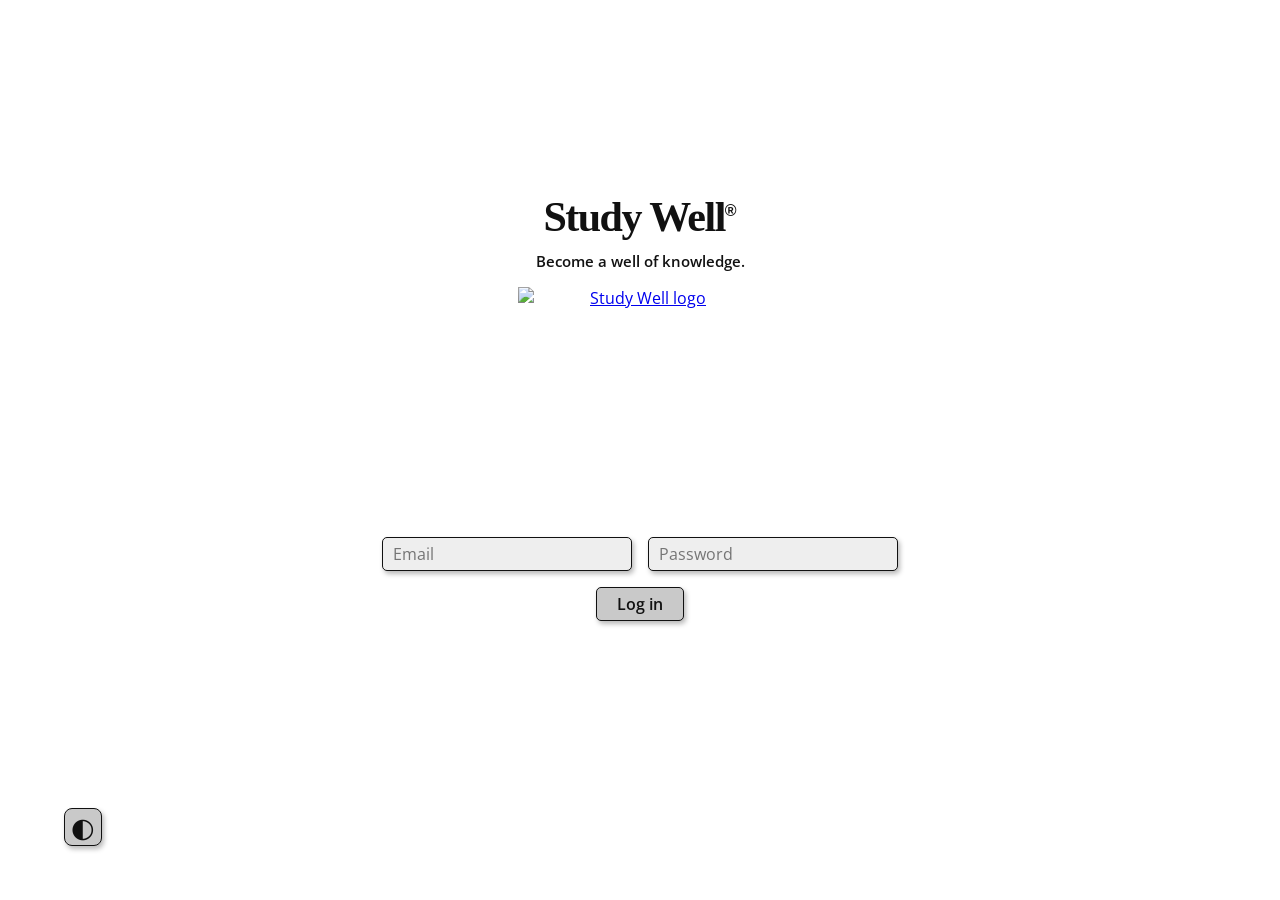
==== index.html @ 32db2b2b "Add files via upload" ====
<!DOCTYPE html>
<html lang="en" data-theme="light">
<head>
  <meta charset="UTF-8">
  <meta name="viewport" content="width=device-width, initial-scale=1.0">
  <meta name="color-scheme" content="light dark">
  <title>Study Well</title>
  <link rel="preconnect" href="https://fonts.googleapis.com">
  <link rel="preconnect" href="https://fonts.gstatic.com" crossorigin>
  <link href="https://fonts.googleapis.com/css2?family=Open+Sans:ital,wght@0,400;0,600;0,800;1,400&display=swap" rel="stylesheet">
  <link rel="stylesheet" href="style.css">
</head>
<body>
  <button id="themeToggle" class="theme-toggle" type="button" aria-label="Switch to dark mode"><span aria-hidden="true">◐</span></button>
  <main class="page-container">
    <section id="login" class="login-screen" aria-labelledby="loginTitle">
      <div class="login-brand">
        <h1 id="loginTitle" class="wordmark">Study Well<sup>®</sup></h1>
        <p>Become a well of knowledge.</p>
        <a href="https://github.com/Amaury-BE/StudyWell/blob/main/StudyWell-Logo-Light.jpg" target="_blank" rel="noopener noreferrer">
          <img class="login-logo" src="https://raw.githubusercontent.com/Amaury-BE/StudyWell/main/StudyWell-Logo-Light.jpg" alt="Study Well logo">
        </a>
      </div>
      <form id="loginForm" class="login-form">
        <div><label class="sr-only" for="email">Email</label><input id="email" type="email" autocomplete="email" placeholder="Email" required></div>
        <div><label class="sr-only" for="password">Password</label><input id="password" type="password" autocomplete="current-password" placeholder="Password" required></div>
        <button type="submit">Log in</button>
      </form>
      <p id="loginMessage" class="message" role="status"></p>
    </section>
    <div id="app" hidden>
      <div id="waterProgress" class="water-progress" aria-hidden="true" hidden>
        <div class="water-surface water-surface-back"></div>
        <div class="water-surface water-surface-front"></div>
        <div class="water-body"></div>
      </div>
      <div class="well-walls" aria-hidden="true">
        <div class="well-wall well-wall-left"></div>
        <div class="well-wall well-wall-right"></div>
      </div>
      <header class="app-header fixed-header">
        <a class="compact-brand" href="https://github.com/Amaury-BE/StudyWell/blob/main/StudyWell-Logo-Light.jpg" target="_blank" rel="noopener noreferrer">
          <img src="https://raw.githubusercontent.com/Amaury-BE/StudyWell/main/StudyWell-Logo-Light.jpg" alt="Study Well logo">
          <span class="wordmark">Study Well<sup>®</sup></span>
        </a>
        <div id="balance" class="balance" aria-label="Drop balance">
          <img class="drop-icon theme-drop-icon" src="https://raw.githubusercontent.com/Amaury-BE/StudyWell/main/Drop-Light.png" alt="">
          <span id="balanceValue">0</span>
        </div>
      </header>
      <div id="notification" class="notification" role="status" hidden></div>
      <section class="timer-panel" aria-labelledby="timerTitle">
        <h2 id="timerTitle" class="sr-only">Study timer</h2>
        <div id="timer" class="timer-display" aria-live="off">00:00:00</div>
        <p id="timerStatus" class="sr-only" role="status">Ready to study</p>
        <div class="timer-controls">
          <button id="toggleTimerButton" type="button">Start</button>
          <button id="resetTimerButton" type="button">Reset</button>
          <button id="collectPointsButton" type="button">Collect</button>
        </div>
        <p class="study-total">Total study time: <span id="study-time">0h 0m</span></p>
        <p class="timer-note">One complete study minute earns one drop. Uncollected time is cancelled after 12 hours.</p>
      </section>
      <section class="shop-card" aria-labelledby="shopTitle">
        <h2 id="shopTitle"><img class="cart-icon theme-cart-icon" src="https://raw.githubusercontent.com/Amaury-BE/StudyWell/main/Cart-Light.png" alt=""><span>Shop</span></h2>
        <div id="shop"></div>
      </section>
      <button id="logoutButton" class="logout-button" type="button">Log out</button>
    </div>
  </main>
  <script type="module" src="app.js"></script>
</body>
</html>
---- style.css ----
@import url('https://fonts.googleapis.com/css2?family=Open+Sans:ital,wght@0,400;0,600;0,800;1,400&display=swap');

:root {
  color-scheme: light;
  --bg: #ffffff;
  --surface: #f2f2f2;
  --field: #eeeeee;
  --text: #111111;
  --muted: #616161;
  --line: #111111;
  --button: #c9c9c9;
  --button-hover: #b7b7b7;
  --shadow: 3px 4px 0 rgba(0,0,0,.24);
  --soft-shadow: 2px 3px 5px rgba(0,0,0,.28);
}

html[data-theme="dark"] {
  color-scheme: dark;
  --bg: #131313;
  --surface: #222222;
  --field: #2b2b2b;
  --text: #f7f7f7;
  --muted: #c6c6c6;
  --line: #f2f2f2;
  --button: #dedede;
  --button-hover: #ffffff;
  --shadow: 3px 4px 0 rgba(255,255,255,.16);
  --soft-shadow: 2px 3px 6px rgba(0,0,0,.65);
}

* { box-sizing: border-box; }
html { min-height: 100%; }
body {
  min-height: 100vh;
  margin: 0;
  background: var(--bg);
  color: var(--text);
  font-family: "Open Sans", Arial, sans-serif;
  transition: background-color .2s ease, color .2s ease;
}
button, input { font: inherit; }
button { color: #111; }
[hidden] { display: none !important; }
.page-container { width: min(100% - 40px, 1120px); margin: 0 auto; }
.sr-only { position: absolute; width: 1px; height: 1px; padding: 0; margin: -1px; overflow: hidden; clip: rect(0,0,0,0); white-space: nowrap; border: 0; }
.wordmark { font-family: "Wide Latin", Impact, fantasy; letter-spacing: -1.5px; }
.wordmark sup { font-family: Arial, sans-serif; font-size: .38em; vertical-align: super; letter-spacing: 0; }

.theme-toggle {
  position: fixed;
  left: clamp(18px, 5vw, 70px);
  bottom: clamp(18px, 6vh, 70px);
  z-index: 20;
  width: 38px;
  height: 38px;
  padding: 0;
  border: 1.5px solid var(--line);
  border-radius: 8px;
  background: var(--button);
  box-shadow: var(--soft-shadow);
  font-size: 27px;
  line-height: 34px;
  cursor: pointer;
}
.theme-toggle:hover { transform: translateY(-1px); }

.login-screen {
  min-height: 100vh;
  display: grid;
  place-content: center;
  justify-items: center;
  padding: 50px 20px 100px;
}
.login-brand { text-align: center; }
.login-brand h1 { margin: 0; font-size: clamp(27px, 4vw, 42px); }
.login-brand p { margin: 10px 0 16px; font-size: 15px; font-weight: 600; }
.login-logo { display: block; width: clamp(170px, 25vw, 245px); height: 210px; margin: 0 auto 40px; object-fit: contain; mix-blend-mode: multiply; }
html[data-theme="dark"] .login-logo,
html[data-theme="dark"] .compact-brand img { filter: invert(1); mix-blend-mode: screen; }
.login-form { display: grid; grid-template-columns: repeat(2, minmax(180px, 250px)); gap: 16px; align-items: center; }
.login-form input {
  width: 100%;
  height: 34px;
  padding: 5px 10px;
  border: 1.5px solid var(--line);
  border-radius: 5px;
  background: var(--field);
  color: var(--text);
  box-shadow: var(--soft-shadow);
  outline: none;
}
.login-form input:focus { outline: 2px solid var(--text); outline-offset: 2px; }
.login-form button, .timer-controls button, .logout-button, .shop-item button {
  min-height: 34px;
  padding: 5px 20px;
  border: 1.5px solid #111;
  border-radius: 5px;
  background: var(--button);
  box-shadow: var(--soft-shadow);
  font-weight: 600;
  cursor: pointer;
}
.login-form button { grid-column: 1 / -1; justify-self: center; }
button:hover:not(:disabled) { background: var(--button-hover); transform: translateY(-1px); }
button:focus-visible { outline: 3px solid #4a8cff; outline-offset: 2px; }
button:disabled { opacity: .45; cursor: not-allowed; box-shadow: none; }
.message { min-height: 22px; margin: 14px 0 0; font-size: 14px; }
.error-message { color: #bd2020; }

#app { min-height: 100vh; padding: clamp(32px, 8vh, 90px) 20px 80px; }
.app-header { display: flex; align-items: flex-start; justify-content: space-between; gap: 24px; }
.compact-brand { display: inline-flex; align-items: center; gap: 10px; color: inherit; text-decoration: none; }
.compact-brand img { width: 55px; height: 70px; object-fit: contain; mix-blend-mode: multiply; }
.compact-brand .wordmark { font-size: clamp(19px, 3vw, 29px); }
.balance { display: flex; align-items: center; gap: 7px; padding-top: 13px; font-size: 20px; font-weight: 800; }
.balance::before { content: "●"; display: inline-block; font-size: 28px; line-height: 1; transform: scaleX(.7) rotate(45deg); }

.timer-panel { display: grid; justify-items: center; margin: clamp(48px, 8vh, 88px) auto 46px; text-align: center; }
.timer-display { font-family: Silom, Impact, monospace; font-size: clamp(54px, 9vw, 86px); font-weight: 700; letter-spacing: .12em; line-height: 1; font-variant-numeric: tabular-nums; }
.timer-controls { display: flex; gap: clamp(28px, 6vw, 62px); margin-top: 30px; }
.timer-controls button { min-width: 80px; }
.study-total { margin: 30px 0 0; font-size: clamp(18px, 2.3vw, 24px); font-weight: 600; }
.timer-note { max-width: 620px; margin: 10px auto 0; color: var(--muted); font-size: 12px; }

.notification { width: min(100%, 720px); margin: 22px auto -25px; padding: 10px 14px; border: 1.5px solid var(--line); border-radius: 8px; background: var(--surface); font-weight: 600; text-align: center; }
.notification-error { border-color: #bd2020; }
.notification-warning { border-color: #b87a00; }
.notification-success { border-color: #1f7a45; }

.shop-card { width: min(100%, 900px); margin: 0 auto; padding: 10px; border: 1.7px solid var(--line); border-radius: 22px; background: var(--surface); box-shadow: var(--shadow); }
.shop-card h2 { margin: 0 6px 8px; font-size: 23px; }
#shop { display: grid; gap: 10px; }
.shop-item { display: grid; grid-template-columns: minmax(220px, .85fr) minmax(300px, 1.45fr); gap: 16px; min-height: 74px; padding: 8px 10px; border: 1.5px solid var(--line); border-radius: 13px; background: var(--bg); }
.shop-item-details { align-self: center; }
.shop-item h3, .shop-item p { margin: 0; }
.shop-item h3 { font-size: 19px; }
.item-description { font-style: italic; }
.item-price { align-self: stretch; display: flex; align-items: center; gap: 6px; padding: 10px 12px; border: 1.5px solid var(--line); border-radius: 12px; background: var(--surface); font-weight: 800; }
.item-price::before { content: "●"; font-size: 24px; transform: scaleX(.7) rotate(45deg); }
.shop-item button { align-self: center; justify-self: end; min-width: 84px; margin-left: auto; }
.shop-item { position: relative; }
.shop-item .item-price { position: absolute; inset: 8px 10px 8px 38%; }
.shop-item .shop-item-details { position: relative; z-index: 1; max-width: 34%; }
.shop-item button { position: relative; z-index: 2; }
.secret-row { display: grid; grid-template-columns: minmax(220px, .85fr) minmax(300px, 1.45fr); gap: 16px; margin-top: 10px; padding: 8px 10px; border: 1.5px solid var(--line); border-radius: 13px; background: var(--bg); }
.secret-row strong { align-self: center; font-size: 19px; }
#secretContent { min-height: 62px; margin: 0; padding: 12px; overflow: auto; white-space: pre-wrap; border: 1.5px solid var(--line); border-radius: 12px; background: var(--surface); color: var(--muted); font-family: "Open Sans", Arial, sans-serif; }
.logout-button { display: block; margin: 20px 0 0 auto; }

@media (max-width: 700px) {
  .page-container { width: min(100% - 20px, 1120px); }
  .login-form { grid-template-columns: minmax(220px, 330px); }
  .login-form button { grid-column: 1; }
  .login-logo { margin-bottom: 24px; }
  #app { padding-inline: 0; }
  .timer-display { letter-spacing: .04em; }
  .timer-controls { width: 100%; gap: 10px; }
  .timer-controls button { flex: 1; min-width: 0; padding-inline: 8px; }
  .shop-item, .secret-row { grid-template-columns: 1fr; }
  .shop-item .shop-item-details { max-width: none; padding-right: 100px; }
  .shop-item .item-price { position: static; min-height: 50px; }
  .shop-item button { position: absolute; top: 12px; right: 12px; }
  .secret-row { gap: 8px; }
}

@media (max-width: 430px) {
  .app-header { align-items: center; }
  .compact-brand .wordmark { font-size: 16px; }
  .compact-brand img { width: 42px; height: 54px; }
  .balance { font-size: 16px; }
  .timer-display { font-size: 48px; }
}
.fixed-header { position: fixed; inset: 0 0 auto 0; z-index: 15; padding: 18px clamp(18px,5vw,70px); pointer-events: none; }
.fixed-header > * { pointer-events: auto; }
.compact-brand,.balance { background: var(--bg); border-radius: 10px; padding: 5px 9px; }
.balance::before,.item-price::before { content: none; }
.drop-icon { width: 25px; height: 25px; object-fit: contain; }
.cart-icon { width: 29px; height: 29px; object-fit: contain; }
.shop-card h2 { display: flex; align-items: center; gap: 8px; }
.logout-button { position: fixed; right: clamp(18px,5vw,70px); bottom: clamp(18px,6vh,70px); z-index: 20; margin: 0; }
#app { padding-top: clamp(120px,15vh,160px); padding-bottom: 120px; }
.shop-item { position: static; grid-template-columns: minmax(180px,.75fr) minmax(0,1.6fr); align-items: stretch; }
.shop-item .shop-item-details { position: static; max-width: none; align-self: start; }
.shop-item-content { min-width: 0; display: flex; align-items: stretch; justify-content: flex-end; }
.unlock-button { display: inline-flex; align-items: center; justify-content: center; gap: 7px; min-width: 92px; margin-left: auto; }
.item-secret { width: 100%; min-height: 58px; padding: 12px; border: 1.5px solid var(--line); border-radius: 12px; background: var(--surface); color: var(--text); white-space: pre-wrap; overflow-wrap: anywhere; word-break: break-word; }
.item-secret a { color: inherit; text-decoration: underline; text-underline-offset: 2px; }
.item-secret-loading { color: var(--muted); }
.secret-row,#secretContent,.item-price { display: none !important; }
@media (max-width:700px) {
  .fixed-header { padding: 10px; }
  .compact-brand { gap: 6px; }
  .compact-brand img { width: 38px; height: 48px; }
  .compact-brand .wordmark { font-size: 14px; }
  .balance { font-size: 16px; }
  .drop-icon { width: 21px; height: 21px; }
  .shop-item { grid-template-columns: 1fr; }
  .shop-item .shop-item-details { padding-right: 0; }
  .shop-item button { position: static; }
  .shop-item-content { justify-content: stretch; }
  .unlock-button { width: 100%; }
  .logout-button { right: 12px; bottom: 12px; }
  .theme-toggle { left: 12px; bottom: 12px; }
}

/* Dynamic knowledge-well background */
#app { position: relative; isolation: isolate; }
#app > :not(.water-progress) { position: relative; z-index: 2; }
.water-progress {
  --water-level: 0%;
  position: fixed;
  inset: 0;
  z-index: 0;
  overflow: hidden;
  pointer-events: none;
  transition: opacity .35s ease;
}
.water-body {
  position: absolute;
  left: 0;
  right: 0;
  bottom: 0;
  height: var(--water-level);
  background: linear-gradient(180deg, rgba(72, 190, 255, .38) 0%, rgba(18, 119, 220, .52) 48%, rgba(5, 73, 166, .68) 100%);
  transition: height 1.1s cubic-bezier(.22, .8, .25, 1);
}
.water-surface {
  position: absolute;
  left: -10%;
  width: 120%;
  height: 34px;
  bottom: calc(var(--water-level) - 17px);
  border-radius: 50%;
  transition: bottom 1.1s cubic-bezier(.22, .8, .25, 1);
}
.water-surface-back {
  background: rgba(82, 198, 255, .30);
  animation: wave-drift 7s linear infinite reverse;
}
.water-surface-front {
  bottom: calc(var(--water-level) - 23px);
  background: rgba(24, 143, 235, .38);
  animation: wave-drift 5s linear infinite;
}
html[data-theme="dark"] .water-body {
  background: linear-gradient(180deg, rgba(29, 151, 221, .28) 0%, rgba(11, 91, 175, .45) 52%, rgba(3, 42, 101, .72) 100%);
}
html[data-theme="dark"] .water-surface-back { background: rgba(53, 177, 235, .24); }
html[data-theme="dark"] .water-surface-front { background: rgba(18, 112, 196, .34); }
@keyframes wave-drift {
  0% { transform: translateX(-3%) skewX(-8deg) scaleY(.75); }
  50% { transform: translateX(3%) skewX(8deg) scaleY(1.15); }
  100% { transform: translateX(-3%) skewX(-8deg) scaleY(.75); }
}
@media (prefers-reduced-motion: reduce) {
  .water-body, .water-surface { transition: none; }
  .water-surface { animation: none; }
}


/* ======================================================
   FIXED APP CONTROLS AND WELL WALLS
   This block is intentionally last so it wins over older rules.
   ====================================================== */

/* Layer order: water 0, walls 1, page content 2, fixed controls 100. */
#app {
  position: relative;
  isolation: isolate;
  min-height: 100vh;
  padding-top: 120px;
  padding-bottom: 120px;
}

.water-progress {
  z-index: 0 !important;
}

.well-walls {
  position: fixed !important;
  inset: 0;
  z-index: 1 !important;
  pointer-events: none;
  overflow: hidden;
}

.well-wall {
  position: absolute;
  top: 0;
  bottom: 0;
  width: clamp(54px, 9vw, 132px);
  min-height: 100dvh;
  background-repeat: repeat-y;
  background-position: center top;
  background-size: 100% auto;
}

/* Light asset is supplied as a LEFT wall. */
.well-wall-left {
  left: 0;
  background-image: url("https://raw.githubusercontent.com/Amaury-BE/StudyWell/main/Wall-Light.png");
  transform: none;
  transform-origin: center;
}

.well-wall-right {
  right: 0;
  background-image: url("https://raw.githubusercontent.com/Amaury-BE/StudyWell/main/Wall-Light.png");
  transform: scaleX(-1);
  transform-origin: center;
}

/* Dark asset is supplied as a RIGHT wall, so only the left copy is mirrored. */
html[data-theme="dark"] .well-wall-right {
  background-image: url("https://raw.githubusercontent.com/Amaury-BE/StudyWell/main/Wall-Dark.png");
  transform: none;
}

html[data-theme="dark"] .well-wall-left {
  background-image: url("https://raw.githubusercontent.com/Amaury-BE/StudyWell/main/Wall-Dark.png");
  transform: scaleX(-1);
}

/* Keep normal app content above the walls and water. */
#app > :not(.water-progress):not(.well-walls):not(.fixed-header):not(.logout-button) {
  position: relative;
  z-index: 2;
}

/* The header is only a semantic container. Its children anchor to the viewport. */
.fixed-header {
  position: static !important;
  inset: auto !important;
  width: auto !important;
  padding: 0 !important;
  margin: 0 !important;
  pointer-events: none;
}

.compact-brand {
  position: fixed !important;
  top: max(16px, env(safe-area-inset-top));
  left: max(18px, env(safe-area-inset-left));
  right: auto !important;
  bottom: auto !important;
  z-index: 100 !important;
  display: inline-flex;
  align-items: center;
  gap: 10px;
  padding: 6px 10px;
  margin: 0 !important;
  background: color-mix(in srgb, var(--bg) 88%, transparent);
  border-radius: 10px;
  pointer-events: auto;
  backdrop-filter: blur(5px);
  -webkit-backdrop-filter: blur(5px);
}

.balance {
  position: fixed !important;
  top: max(16px, env(safe-area-inset-top));
  right: max(18px, env(safe-area-inset-right));
  left: auto !important;
  bottom: auto !important;
  z-index: 100 !important;
  display: inline-flex;
  align-items: center;
  gap: 7px;
  padding: 8px 10px !important;
  margin: 0 !important;
  background: color-mix(in srgb, var(--bg) 88%, transparent);
  border-radius: 10px;
  pointer-events: auto;
  backdrop-filter: blur(5px);
  -webkit-backdrop-filter: blur(5px);
}

.logout-button {
  position: fixed !important;
  right: max(18px, env(safe-area-inset-right));
  bottom: max(18px, env(safe-area-inset-bottom));
  top: auto !important;
  left: auto !important;
  z-index: 100 !important;
  margin: 0 !important;
}

.theme-toggle {
  z-index: 100 !important;
}

/* Leave enough horizontal room for content without letting walls dominate phones. */
@media (max-width: 700px) {
  #app {
    padding-top: 92px;
    padding-bottom: 96px;
  }

  .well-wall {
    width: clamp(28px, 8vw, 44px);
  }

  .compact-brand {
    top: max(10px, env(safe-area-inset-top));
    left: max(10px, env(safe-area-inset-left));
    gap: 6px;
    padding: 4px 6px;
  }

  .compact-brand img {
    width: 36px;
    height: 46px;
  }

  .compact-brand .wordmark {
    font-size: 13px;
  }

  .balance {
    top: max(10px, env(safe-area-inset-top));
    right: max(10px, env(safe-area-inset-right));
    padding: 6px 8px !important;
    font-size: 16px;
  }

  .logout-button {
    right: max(10px, env(safe-area-inset-right));
    bottom: max(10px, env(safe-area-inset-bottom));
  }
}

@media (max-width: 400px) {
  .well-wall {
    width: 26px;
  }

  .compact-brand .wordmark {
    display: none;
  }
}
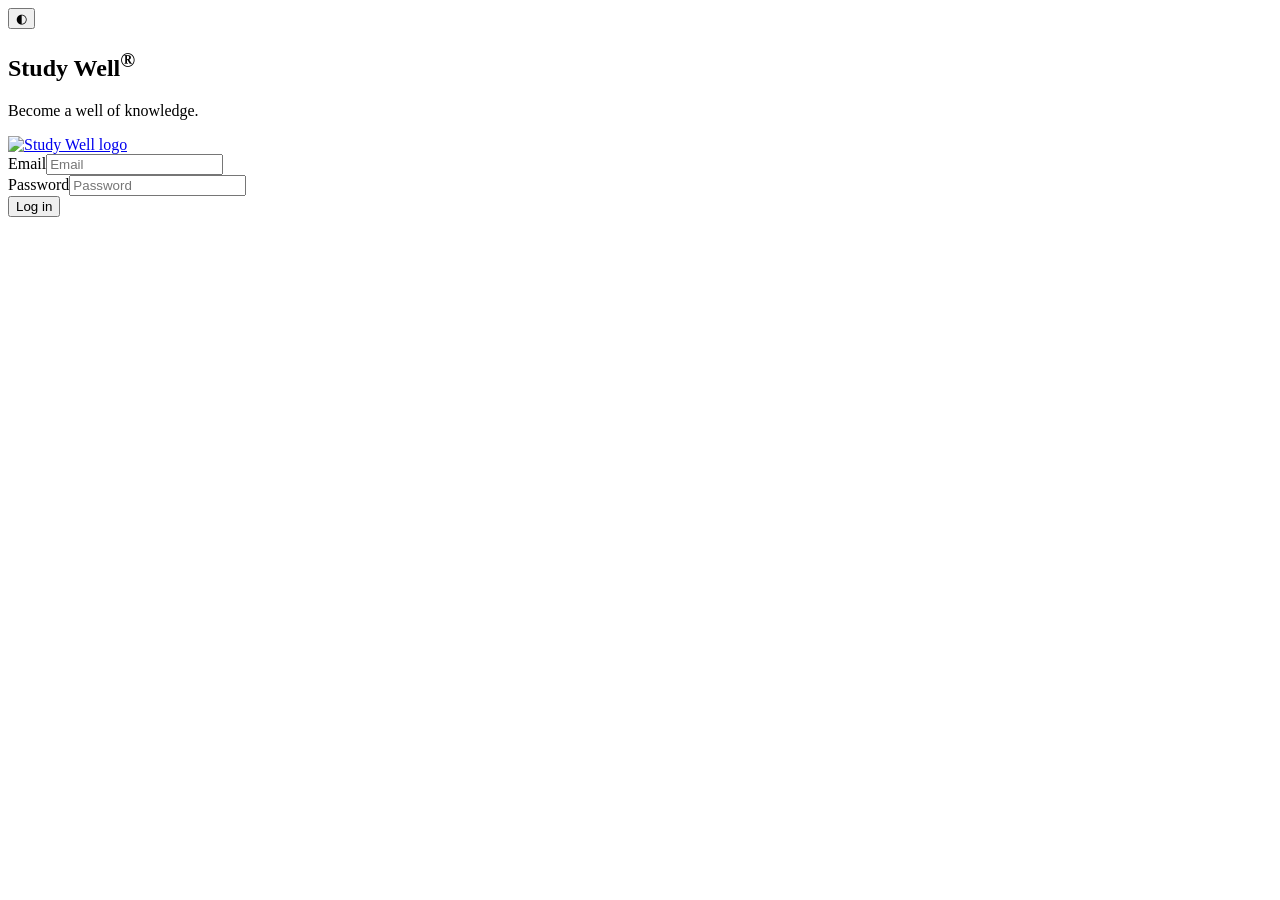
==== commit 81c2b2b2: "Add files via upload" ====
--- a/index.html
+++ b/index.html
@@ -34,10 +34,6 @@
         <div class="water-surface water-surface-front"></div>
         <div class="water-body"></div>
       </div>
-      <div class="well-walls" aria-hidden="true">
-        <div class="well-wall well-wall-left"></div>
-        <div class="well-wall well-wall-right"></div>
-      </div>
       <header class="app-header fixed-header">
         <a class="compact-brand" href="https://github.com/Amaury-BE/StudyWell/blob/main/StudyWell-Logo-Light.jpg" target="_blank" rel="noopener noreferrer">
           <img src="https://raw.githubusercontent.com/Amaury-BE/StudyWell/main/StudyWell-Logo-Light.jpg" alt="Study Well logo">
--- a/style.css
+++ b/style.css
@@ -1,333 +1,17 @@
-@import url('https://fonts.googleapis.com/css2?family=Open+Sans:ital,wght@0,400;0,600;0,800;1,400&display=swap');
+/*
+  Study Well fixed-position correction
+  Keep the original style.css in the same folder.
+*/
+@import url("style.css");
 
-:root {
-  color-scheme: light;
-  --bg: #ffffff;
-  --surface: #f2f2f2;
-  --field: #eeeeee;
-  --text: #111111;
-  --muted: #616161;
-  --line: #111111;
-  --button: #c9c9c9;
-  --button-hover: #b7b7b7;
-  --shadow: 3px 4px 0 rgba(0,0,0,.24);
-  --soft-shadow: 2px 3px 5px rgba(0,0,0,.28);
+/* Reserve space so page content does not sit underneath the fixed controls. */
+#app {
+  min-height: 100vh;
+  padding-top: 120px;
+  padding-bottom: 110px;
 }
 
-html[data-theme="dark"] {
-  color-scheme: dark;
-  --bg: #131313;
-  --surface: #222222;
-  --field: #2b2b2b;
-  --text: #f7f7f7;
-  --muted: #c6c6c6;
-  --line: #f2f2f2;
-  --button: #dedede;
-  --button-hover: #ffffff;
-  --shadow: 3px 4px 0 rgba(255,255,255,.16);
-  --soft-shadow: 2px 3px 6px rgba(0,0,0,.65);
-}
-
-* { box-sizing: border-box; }
-html { min-height: 100%; }
-body {
-  min-height: 100vh;
-  margin: 0;
-  background: var(--bg);
-  color: var(--text);
-  font-family: "Open Sans", Arial, sans-serif;
-  transition: background-color .2s ease, color .2s ease;
-}
-button, input { font: inherit; }
-button { color: #111; }
-[hidden] { display: none !important; }
-.page-container { width: min(100% - 40px, 1120px); margin: 0 auto; }
-.sr-only { position: absolute; width: 1px; height: 1px; padding: 0; margin: -1px; overflow: hidden; clip: rect(0,0,0,0); white-space: nowrap; border: 0; }
-.wordmark { font-family: "Wide Latin", Impact, fantasy; letter-spacing: -1.5px; }
-.wordmark sup { font-family: Arial, sans-serif; font-size: .38em; vertical-align: super; letter-spacing: 0; }
-
-.theme-toggle {
-  position: fixed;
-  left: clamp(18px, 5vw, 70px);
-  bottom: clamp(18px, 6vh, 70px);
-  z-index: 20;
-  width: 38px;
-  height: 38px;
-  padding: 0;
-  border: 1.5px solid var(--line);
-  border-radius: 8px;
-  background: var(--button);
-  box-shadow: var(--soft-shadow);
-  font-size: 27px;
-  line-height: 34px;
-  cursor: pointer;
-}
-.theme-toggle:hover { transform: translateY(-1px); }
-
-.login-screen {
-  min-height: 100vh;
-  display: grid;
-  place-content: center;
-  justify-items: center;
-  padding: 50px 20px 100px;
-}
-.login-brand { text-align: center; }
-.login-brand h1 { margin: 0; font-size: clamp(27px, 4vw, 42px); }
-.login-brand p { margin: 10px 0 16px; font-size: 15px; font-weight: 600; }
-.login-logo { display: block; width: clamp(170px, 25vw, 245px); height: 210px; margin: 0 auto 40px; object-fit: contain; mix-blend-mode: multiply; }
-html[data-theme="dark"] .login-logo,
-html[data-theme="dark"] .compact-brand img { filter: invert(1); mix-blend-mode: screen; }
-.login-form { display: grid; grid-template-columns: repeat(2, minmax(180px, 250px)); gap: 16px; align-items: center; }
-.login-form input {
-  width: 100%;
-  height: 34px;
-  padding: 5px 10px;
-  border: 1.5px solid var(--line);
-  border-radius: 5px;
-  background: var(--field);
-  color: var(--text);
-  box-shadow: var(--soft-shadow);
-  outline: none;
-}
-.login-form input:focus { outline: 2px solid var(--text); outline-offset: 2px; }
-.login-form button, .timer-controls button, .logout-button, .shop-item button {
-  min-height: 34px;
-  padding: 5px 20px;
-  border: 1.5px solid #111;
-  border-radius: 5px;
-  background: var(--button);
-  box-shadow: var(--soft-shadow);
-  font-weight: 600;
-  cursor: pointer;
-}
-.login-form button { grid-column: 1 / -1; justify-self: center; }
-button:hover:not(:disabled) { background: var(--button-hover); transform: translateY(-1px); }
-button:focus-visible { outline: 3px solid #4a8cff; outline-offset: 2px; }
-button:disabled { opacity: .45; cursor: not-allowed; box-shadow: none; }
-.message { min-height: 22px; margin: 14px 0 0; font-size: 14px; }
-.error-message { color: #bd2020; }
-
-#app { min-height: 100vh; padding: clamp(32px, 8vh, 90px) 20px 80px; }
-.app-header { display: flex; align-items: flex-start; justify-content: space-between; gap: 24px; }
-.compact-brand { display: inline-flex; align-items: center; gap: 10px; color: inherit; text-decoration: none; }
-.compact-brand img { width: 55px; height: 70px; object-fit: contain; mix-blend-mode: multiply; }
-.compact-brand .wordmark { font-size: clamp(19px, 3vw, 29px); }
-.balance { display: flex; align-items: center; gap: 7px; padding-top: 13px; font-size: 20px; font-weight: 800; }
-.balance::before { content: "●"; display: inline-block; font-size: 28px; line-height: 1; transform: scaleX(.7) rotate(45deg); }
-
-.timer-panel { display: grid; justify-items: center; margin: clamp(48px, 8vh, 88px) auto 46px; text-align: center; }
-.timer-display { font-family: Silom, Impact, monospace; font-size: clamp(54px, 9vw, 86px); font-weight: 700; letter-spacing: .12em; line-height: 1; font-variant-numeric: tabular-nums; }
-.timer-controls { display: flex; gap: clamp(28px, 6vw, 62px); margin-top: 30px; }
-.timer-controls button { min-width: 80px; }
-.study-total { margin: 30px 0 0; font-size: clamp(18px, 2.3vw, 24px); font-weight: 600; }
-.timer-note { max-width: 620px; margin: 10px auto 0; color: var(--muted); font-size: 12px; }
-
-.notification { width: min(100%, 720px); margin: 22px auto -25px; padding: 10px 14px; border: 1.5px solid var(--line); border-radius: 8px; background: var(--surface); font-weight: 600; text-align: center; }
-.notification-error { border-color: #bd2020; }
-.notification-warning { border-color: #b87a00; }
-.notification-success { border-color: #1f7a45; }
-
-.shop-card { width: min(100%, 900px); margin: 0 auto; padding: 10px; border: 1.7px solid var(--line); border-radius: 22px; background: var(--surface); box-shadow: var(--shadow); }
-.shop-card h2 { margin: 0 6px 8px; font-size: 23px; }
-#shop { display: grid; gap: 10px; }
-.shop-item { display: grid; grid-template-columns: minmax(220px, .85fr) minmax(300px, 1.45fr); gap: 16px; min-height: 74px; padding: 8px 10px; border: 1.5px solid var(--line); border-radius: 13px; background: var(--bg); }
-.shop-item-details { align-self: center; }
-.shop-item h3, .shop-item p { margin: 0; }
-.shop-item h3 { font-size: 19px; }
-.item-description { font-style: italic; }
-.item-price { align-self: stretch; display: flex; align-items: center; gap: 6px; padding: 10px 12px; border: 1.5px solid var(--line); border-radius: 12px; background: var(--surface); font-weight: 800; }
-.item-price::before { content: "●"; font-size: 24px; transform: scaleX(.7) rotate(45deg); }
-.shop-item button { align-self: center; justify-self: end; min-width: 84px; margin-left: auto; }
-.shop-item { position: relative; }
-.shop-item .item-price { position: absolute; inset: 8px 10px 8px 38%; }
-.shop-item .shop-item-details { position: relative; z-index: 1; max-width: 34%; }
-.shop-item button { position: relative; z-index: 2; }
-.secret-row { display: grid; grid-template-columns: minmax(220px, .85fr) minmax(300px, 1.45fr); gap: 16px; margin-top: 10px; padding: 8px 10px; border: 1.5px solid var(--line); border-radius: 13px; background: var(--bg); }
-.secret-row strong { align-self: center; font-size: 19px; }
-#secretContent { min-height: 62px; margin: 0; padding: 12px; overflow: auto; white-space: pre-wrap; border: 1.5px solid var(--line); border-radius: 12px; background: var(--surface); color: var(--muted); font-family: "Open Sans", Arial, sans-serif; }
-.logout-button { display: block; margin: 20px 0 0 auto; }
-
-@media (max-width: 700px) {
-  .page-container { width: min(100% - 20px, 1120px); }
-  .login-form { grid-template-columns: minmax(220px, 330px); }
-  .login-form button { grid-column: 1; }
-  .login-logo { margin-bottom: 24px; }
-  #app { padding-inline: 0; }
-  .timer-display { letter-spacing: .04em; }
-  .timer-controls { width: 100%; gap: 10px; }
-  .timer-controls button { flex: 1; min-width: 0; padding-inline: 8px; }
-  .shop-item, .secret-row { grid-template-columns: 1fr; }
-  .shop-item .shop-item-details { max-width: none; padding-right: 100px; }
-  .shop-item .item-price { position: static; min-height: 50px; }
-  .shop-item button { position: absolute; top: 12px; right: 12px; }
-  .secret-row { gap: 8px; }
-}
-
-@media (max-width: 430px) {
-  .app-header { align-items: center; }
-  .compact-brand .wordmark { font-size: 16px; }
-  .compact-brand img { width: 42px; height: 54px; }
-  .balance { font-size: 16px; }
-  .timer-display { font-size: 48px; }
-}
-.fixed-header { position: fixed; inset: 0 0 auto 0; z-index: 15; padding: 18px clamp(18px,5vw,70px); pointer-events: none; }
-.fixed-header > * { pointer-events: auto; }
-.compact-brand,.balance { background: var(--bg); border-radius: 10px; padding: 5px 9px; }
-.balance::before,.item-price::before { content: none; }
-.drop-icon { width: 25px; height: 25px; object-fit: contain; }
-.cart-icon { width: 29px; height: 29px; object-fit: contain; }
-.shop-card h2 { display: flex; align-items: center; gap: 8px; }
-.logout-button { position: fixed; right: clamp(18px,5vw,70px); bottom: clamp(18px,6vh,70px); z-index: 20; margin: 0; }
-#app { padding-top: clamp(120px,15vh,160px); padding-bottom: 120px; }
-.shop-item { position: static; grid-template-columns: minmax(180px,.75fr) minmax(0,1.6fr); align-items: stretch; }
-.shop-item .shop-item-details { position: static; max-width: none; align-self: start; }
-.shop-item-content { min-width: 0; display: flex; align-items: stretch; justify-content: flex-end; }
-.unlock-button { display: inline-flex; align-items: center; justify-content: center; gap: 7px; min-width: 92px; margin-left: auto; }
-.item-secret { width: 100%; min-height: 58px; padding: 12px; border: 1.5px solid var(--line); border-radius: 12px; background: var(--surface); color: var(--text); white-space: pre-wrap; overflow-wrap: anywhere; word-break: break-word; }
-.item-secret a { color: inherit; text-decoration: underline; text-underline-offset: 2px; }
-.item-secret-loading { color: var(--muted); }
-.secret-row,#secretContent,.item-price { display: none !important; }
-@media (max-width:700px) {
-  .fixed-header { padding: 10px; }
-  .compact-brand { gap: 6px; }
-  .compact-brand img { width: 38px; height: 48px; }
-  .compact-brand .wordmark { font-size: 14px; }
-  .balance { font-size: 16px; }
-  .drop-icon { width: 21px; height: 21px; }
-  .shop-item { grid-template-columns: 1fr; }
-  .shop-item .shop-item-details { padding-right: 0; }
-  .shop-item button { position: static; }
-  .shop-item-content { justify-content: stretch; }
-  .unlock-button { width: 100%; }
-  .logout-button { right: 12px; bottom: 12px; }
-  .theme-toggle { left: 12px; bottom: 12px; }
-}
-
-/* Dynamic knowledge-well background */
-#app { position: relative; isolation: isolate; }
-#app > :not(.water-progress) { position: relative; z-index: 2; }
-.water-progress {
-  --water-level: 0%;
-  position: fixed;
-  inset: 0;
-  z-index: 0;
-  overflow: hidden;
-  pointer-events: none;
-  transition: opacity .35s ease;
-}
-.water-body {
-  position: absolute;
-  left: 0;
-  right: 0;
-  bottom: 0;
-  height: var(--water-level);
-  background: linear-gradient(180deg, rgba(72, 190, 255, .38) 0%, rgba(18, 119, 220, .52) 48%, rgba(5, 73, 166, .68) 100%);
-  transition: height 1.1s cubic-bezier(.22, .8, .25, 1);
-}
-.water-surface {
-  position: absolute;
-  left: -10%;
-  width: 120%;
-  height: 34px;
-  bottom: calc(var(--water-level) - 17px);
-  border-radius: 50%;
-  transition: bottom 1.1s cubic-bezier(.22, .8, .25, 1);
-}
-.water-surface-back {
-  background: rgba(82, 198, 255, .30);
-  animation: wave-drift 7s linear infinite reverse;
-}
-.water-surface-front {
-  bottom: calc(var(--water-level) - 23px);
-  background: rgba(24, 143, 235, .38);
-  animation: wave-drift 5s linear infinite;
-}
-html[data-theme="dark"] .water-body {
-  background: linear-gradient(180deg, rgba(29, 151, 221, .28) 0%, rgba(11, 91, 175, .45) 52%, rgba(3, 42, 101, .72) 100%);
-}
-html[data-theme="dark"] .water-surface-back { background: rgba(53, 177, 235, .24); }
-html[data-theme="dark"] .water-surface-front { background: rgba(18, 112, 196, .34); }
-@keyframes wave-drift {
-  0% { transform: translateX(-3%) skewX(-8deg) scaleY(.75); }
-  50% { transform: translateX(3%) skewX(8deg) scaleY(1.15); }
-  100% { transform: translateX(-3%) skewX(-8deg) scaleY(.75); }
-}
-@media (prefers-reduced-motion: reduce) {
-  .water-body, .water-surface { transition: none; }
-  .water-surface { animation: none; }
-}
-
-
-/* ======================================================
-   FIXED APP CONTROLS AND WELL WALLS
-   This block is intentionally last so it wins over older rules.
-   ====================================================== */
-
-/* Layer order: water 0, walls 1, page content 2, fixed controls 100. */
-#app {
-  position: relative;
-  isolation: isolate;
-  min-height: 100vh;
-  padding-top: 120px;
-  padding-bottom: 120px;
-}
-
-.water-progress {
-  z-index: 0 !important;
-}
-
-.well-walls {
-  position: fixed !important;
-  inset: 0;
-  z-index: 1 !important;
-  pointer-events: none;
-  overflow: hidden;
-}
-
-.well-wall {
-  position: absolute;
-  top: 0;
-  bottom: 0;
-  width: clamp(54px, 9vw, 132px);
-  min-height: 100dvh;
-  background-repeat: repeat-y;
-  background-position: center top;
-  background-size: 100% auto;
-}
-
-/* Light asset is supplied as a LEFT wall. */
-.well-wall-left {
-  left: 0;
-  background-image: url("https://raw.githubusercontent.com/Amaury-BE/StudyWell/main/Wall-Light.png");
-  transform: none;
-  transform-origin: center;
-}
-
-.well-wall-right {
-  right: 0;
-  background-image: url("https://raw.githubusercontent.com/Amaury-BE/StudyWell/main/Wall-Light.png");
-  transform: scaleX(-1);
-  transform-origin: center;
-}
-
-/* Dark asset is supplied as a RIGHT wall, so only the left copy is mirrored. */
-html[data-theme="dark"] .well-wall-right {
-  background-image: url("https://raw.githubusercontent.com/Amaury-BE/StudyWell/main/Wall-Dark.png");
-  transform: none;
-}
-
-html[data-theme="dark"] .well-wall-left {
-  background-image: url("https://raw.githubusercontent.com/Amaury-BE/StudyWell/main/Wall-Dark.png");
-  transform: scaleX(-1);
-}
-
-/* Keep normal app content above the walls and water. */
-#app > :not(.water-progress):not(.well-walls):not(.fixed-header):not(.logout-button) {
-  position: relative;
-  z-index: 2;
-}
-
-/* The header is only a semantic container. Its children anchor to the viewport. */
+/* The header remains semantic only. Its two children anchor to the viewport. */
 .fixed-header {
   position: static !important;
   inset: auto !important;
@@ -337,83 +21,90 @@
   pointer-events: none;
 }
 
+/* Logo and Study Well brand: always top-left. */
 .compact-brand {
   position: fixed !important;
-  top: max(16px, env(safe-area-inset-top));
+  top: max(18px, env(safe-area-inset-top));
   left: max(18px, env(safe-area-inset-left));
   right: auto !important;
   bottom: auto !important;
-  z-index: 100 !important;
+  z-index: 1000 !important;
   display: inline-flex;
   align-items: center;
   gap: 10px;
-  padding: 6px 10px;
   margin: 0 !important;
-  background: color-mix(in srgb, var(--bg) 88%, transparent);
+  padding: 6px 10px !important;
+  color: inherit;
+  text-decoration: none;
+  background: var(--bg);
   border-radius: 10px;
   pointer-events: auto;
-  backdrop-filter: blur(5px);
-  -webkit-backdrop-filter: blur(5px);
 }
 
+/* Drop count: always top-right. */
 .balance {
   position: fixed !important;
-  top: max(16px, env(safe-area-inset-top));
+  top: max(18px, env(safe-area-inset-top));
   right: max(18px, env(safe-area-inset-right));
   left: auto !important;
   bottom: auto !important;
-  z-index: 100 !important;
+  z-index: 1000 !important;
   display: inline-flex;
   align-items: center;
   gap: 7px;
+  margin: 0 !important;
   padding: 8px 10px !important;
-  margin: 0 !important;
-  background: color-mix(in srgb, var(--bg) 88%, transparent);
+  background: var(--bg);
   border-radius: 10px;
   pointer-events: auto;
-  backdrop-filter: blur(5px);
-  -webkit-backdrop-filter: blur(5px);
 }
 
+/* Log out: always bottom-right. */
 .logout-button {
   position: fixed !important;
+  top: auto !important;
   right: max(18px, env(safe-area-inset-right));
   bottom: max(18px, env(safe-area-inset-bottom));
-  top: auto !important;
   left: auto !important;
-  z-index: 100 !important;
+  z-index: 1000 !important;
   margin: 0 !important;
 }
 
+/* Keep the existing theme control above the water layer too. */
 .theme-toggle {
-  z-index: 100 !important;
+  z-index: 1000 !important;
 }
 
-/* Leave enough horizontal room for content without letting walls dominate phones. */
+/* Water remains behind the interface. */
+.water-progress {
+  z-index: 0 !important;
+}
+
+#app > :not(.water-progress):not(.fixed-header):not(.logout-button) {
+  position: relative;
+  z-index: 2;
+}
+
 @media (max-width: 700px) {
   #app {
     padding-top: 92px;
-    padding-bottom: 96px;
-  }
-
-  .well-wall {
-    width: clamp(28px, 8vw, 44px);
+    padding-bottom: 90px;
   }
 
   .compact-brand {
     top: max(10px, env(safe-area-inset-top));
     left: max(10px, env(safe-area-inset-left));
     gap: 6px;
-    padding: 4px 6px;
+    padding: 4px 6px !important;
   }
 
   .compact-brand img {
-    width: 36px;
-    height: 46px;
+    width: 38px;
+    height: 48px;
   }
 
   .compact-brand .wordmark {
-    font-size: 13px;
+    font-size: 14px;
   }
 
   .balance {
@@ -430,10 +121,6 @@
 }
 
 @media (max-width: 400px) {
-  .well-wall {
-    width: 26px;
-  }
-
   .compact-brand .wordmark {
     display: none;
   }
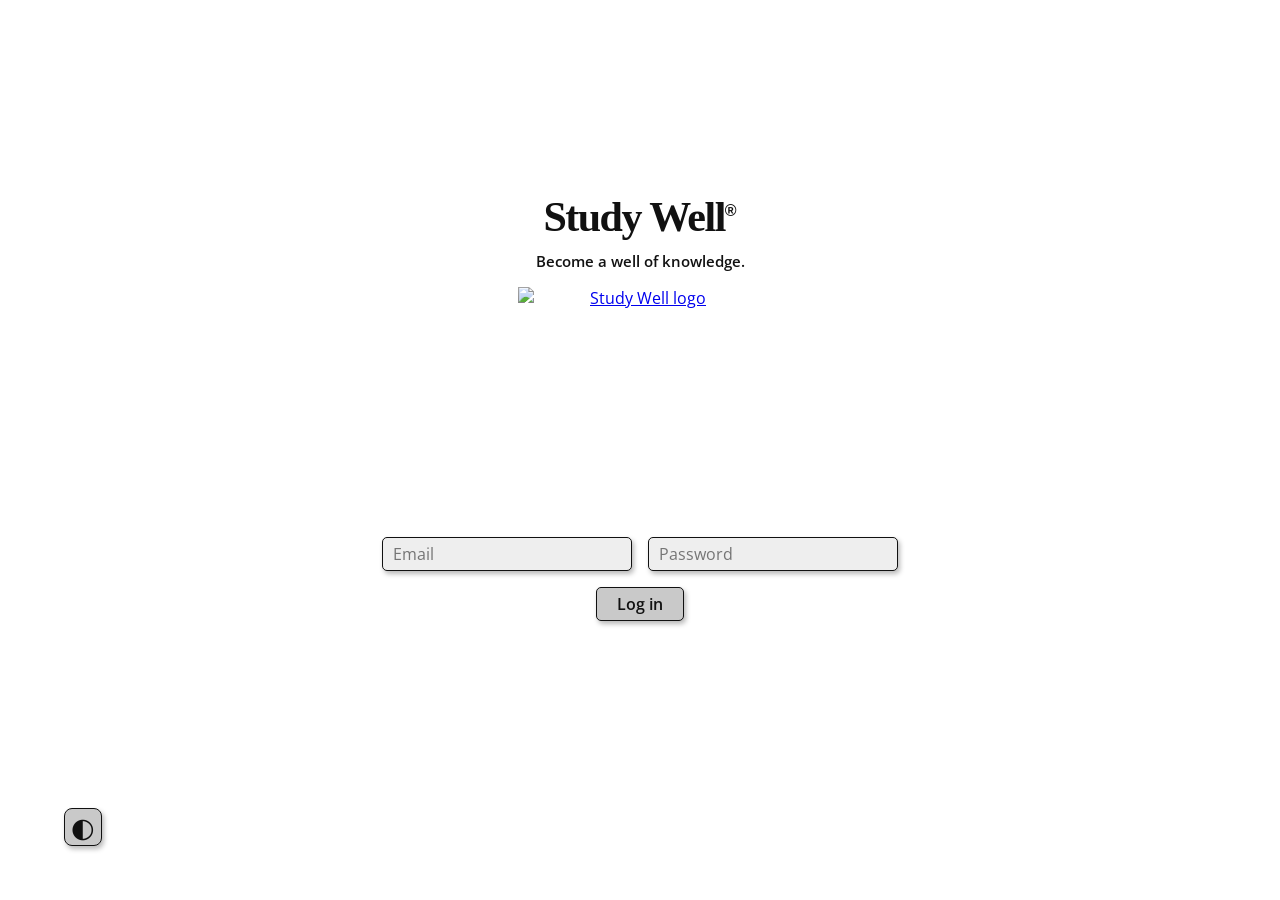
==== commit 678a5726: "Remove timer note from index.html Removed note about study minute and uncollected time." ====
--- a/index.html
+++ b/index.html
@@ -55,7 +55,6 @@
           <button id="collectPointsButton" type="button">Collect</button>
         </div>
         <p class="study-total">Total study time: <span id="study-time">0h 0m</span></p>
-        <p class="timer-note">One complete study minute earns one drop. Uncollected time is cancelled after 12 hours.</p>
       </section>
       <section class="shop-card" aria-labelledby="shopTitle">
         <h2 id="shopTitle"><img class="cart-icon theme-cart-icon" src="https://raw.githubusercontent.com/Amaury-BE/StudyWell/main/Cart-Light.png" alt=""><span>Shop</span></h2>
--- a/style.css
+++ b/style.css
@@ -1,127 +1,309 @@
-/*
-  Study Well fixed-position correction
-  Keep the original style.css in the same folder.
-*/
-@import url("style.css");
-
-/* Reserve space so page content does not sit underneath the fixed controls. */
-#app {
+@import url('https://fonts.googleapis.com/css2?family=Open+Sans:ital,wght@0,400;0,600;0,800;1,400&display=swap');
+
+:root {
+  color-scheme: light;
+  --bg: #ffffff;
+  --surface: #f2f2f2;
+  --field: #eeeeee;
+  --text: #111111;
+  --muted: #616161;
+  --line: #111111;
+  --button: #c9c9c9;
+  --button-hover: #b7b7b7;
+  --shadow: 3px 4px 0 rgba(0,0,0,.24);
+  --soft-shadow: 2px 3px 5px rgba(0,0,0,.28);
+}
+
+html[data-theme="dark"] {
+  color-scheme: dark;
+  --bg: #131313;
+  --surface: #222222;
+  --field: #2b2b2b;
+  --text: #f7f7f7;
+  --muted: #c6c6c6;
+  --line: #f2f2f2;
+  --button: #dedede;
+  --button-hover: #ffffff;
+  --shadow: 3px 4px 0 rgba(255,255,255,.16);
+  --soft-shadow: 2px 3px 6px rgba(0,0,0,.65);
+}
+
+* { box-sizing: border-box; }
+html { min-height: 100%; }
+body {
   min-height: 100vh;
-  padding-top: 120px;
-  padding-bottom: 110px;
-}
-
-/* The header remains semantic only. Its two children anchor to the viewport. */
+  margin: 0;
+  background: var(--bg);
+  color: var(--text);
+  font-family: "Open Sans", Arial, sans-serif;
+  transition: background-color .2s ease, color .2s ease;
+}
+button, input { font: inherit; }
+button { color: #111; }
+[hidden] { display: none !important; }
+.page-container { width: min(100% - 40px, 1120px); margin: 0 auto; }
+.sr-only { position: absolute; width: 1px; height: 1px; padding: 0; margin: -1px; overflow: hidden; clip: rect(0,0,0,0); white-space: nowrap; border: 0; }
+.wordmark { font-family: "Wide Latin", Impact, fantasy; letter-spacing: -1.5px; }
+.wordmark sup { font-family: Arial, sans-serif; font-size: .38em; vertical-align: super; letter-spacing: 0; }
+
+.theme-toggle {
+  position: fixed;
+  left: clamp(18px, 5vw, 70px);
+  bottom: clamp(18px, 6vh, 70px);
+  z-index: 20;
+  width: 38px;
+  height: 38px;
+  padding: 0;
+  border: 1.5px solid var(--line);
+  border-radius: 8px;
+  background: var(--button);
+  box-shadow: var(--soft-shadow);
+  font-size: 27px;
+  line-height: 34px;
+  cursor: pointer;
+}
+.theme-toggle:hover { transform: translateY(-1px); }
+
+.login-screen {
+  min-height: 100vh;
+  display: grid;
+  place-content: center;
+  justify-items: center;
+  padding: 50px 20px 100px;
+}
+.login-brand { text-align: center; }
+.login-brand h1 { margin: 0; font-size: clamp(27px, 4vw, 42px); }
+.login-brand p { margin: 10px 0 16px; font-size: 15px; font-weight: 600; }
+.login-logo { display: block; width: clamp(170px, 25vw, 245px); height: 210px; margin: 0 auto 40px; object-fit: contain; mix-blend-mode: multiply; }
+html[data-theme="dark"] .login-logo,
+html[data-theme="dark"] .compact-brand img { filter: invert(1); mix-blend-mode: screen; }
+.login-form { display: grid; grid-template-columns: repeat(2, minmax(180px, 250px)); gap: 16px; align-items: center; }
+.login-form input {
+  width: 100%;
+  height: 34px;
+  padding: 5px 10px;
+  border: 1.5px solid var(--line);
+  border-radius: 5px;
+  background: var(--field);
+  color: var(--text);
+  box-shadow: var(--soft-shadow);
+  outline: none;
+}
+.login-form input:focus { outline: 2px solid var(--text); outline-offset: 2px; }
+.login-form button, .timer-controls button, .logout-button, .shop-item button {
+  min-height: 34px;
+  padding: 5px 20px;
+  border: 1.5px solid #111;
+  border-radius: 5px;
+  background: var(--button);
+  box-shadow: var(--soft-shadow);
+  font-weight: 600;
+  cursor: pointer;
+}
+.login-form button { grid-column: 1 / -1; justify-self: center; }
+button:hover:not(:disabled) { background: var(--button-hover); transform: translateY(-1px); }
+button:focus-visible { outline: 3px solid #4a8cff; outline-offset: 2px; }
+button:disabled { opacity: .45; cursor: not-allowed; box-shadow: none; }
+.message { min-height: 22px; margin: 14px 0 0; font-size: 14px; }
+.error-message { color: #bd2020; }
+
+#app { min-height: 100vh; padding: clamp(32px, 8vh, 90px) 20px 80px; }
+.app-header { display: flex; align-items: flex-start; justify-content: space-between; gap: 24px; }
+.compact-brand { display: inline-flex; align-items: center; gap: 10px; color: inherit; text-decoration: none; }
+.compact-brand img { width: 55px; height: 70px; object-fit: contain; mix-blend-mode: multiply; }
+.compact-brand .wordmark { font-size: clamp(19px, 3vw, 29px); }
+.balance { display: flex; align-items: center; gap: 7px; padding-top: 13px; font-size: 20px; font-weight: 800; }
+.balance::before { content: "●"; display: inline-block; font-size: 28px; line-height: 1; transform: scaleX(.7) rotate(45deg); }
+
+.timer-panel { display: grid; justify-items: center; margin: clamp(48px, 8vh, 88px) auto 46px; text-align: center; }
+.timer-display { font-family: Silom, Impact, monospace; font-size: clamp(54px, 9vw, 86px); font-weight: 700; letter-spacing: .12em; line-height: 1; font-variant-numeric: tabular-nums; }
+.timer-controls { display: flex; gap: clamp(28px, 6vw, 62px); margin-top: 30px; }
+.timer-controls button { min-width: 80px; }
+.study-total { margin: 30px 0 0; font-size: clamp(18px, 2.3vw, 24px); font-weight: 600; }
+.timer-note { max-width: 620px; margin: 10px auto 0; color: var(--muted); font-size: 12px; }
+
+.notification { width: min(100%, 720px); margin: 22px auto -25px; padding: 10px 14px; border: 1.5px solid var(--line); border-radius: 8px; background: var(--surface); font-weight: 600; text-align: center; }
+.notification-error { border-color: #bd2020; }
+.notification-warning { border-color: #b87a00; }
+.notification-success { border-color: #1f7a45; }
+
+.shop-card { width: min(100%, 900px); margin: 0 auto; padding: 10px; border: 1.7px solid var(--line); border-radius: 22px; background: var(--surface); box-shadow: var(--shadow); }
+.shop-card h2 { margin: 0 6px 8px; font-size: 23px; }
+#shop { display: grid; gap: 10px; }
+.shop-item { display: grid; grid-template-columns: minmax(220px, .85fr) minmax(300px, 1.45fr); gap: 16px; min-height: 74px; padding: 8px 10px; border: 1.5px solid var(--line); border-radius: 13px; background: var(--bg); }
+.shop-item-details { align-self: center; }
+.shop-item h3, .shop-item p { margin: 0; }
+.shop-item h3 { font-size: 19px; }
+.item-description { font-style: italic; }
+.item-price { align-self: stretch; display: flex; align-items: center; gap: 6px; padding: 10px 12px; border: 1.5px solid var(--line); border-radius: 12px; background: var(--surface); font-weight: 800; }
+.item-price::before { content: "●"; font-size: 24px; transform: scaleX(.7) rotate(45deg); }
+.shop-item button { align-self: center; justify-self: end; min-width: 84px; margin-left: auto; }
+.shop-item { position: relative; }
+.shop-item .item-price { position: absolute; inset: 8px 10px 8px 38%; }
+.shop-item .shop-item-details { position: relative; z-index: 1; max-width: 34%; }
+.shop-item button { position: relative; z-index: 2; }
+.secret-row { display: grid; grid-template-columns: minmax(220px, .85fr) minmax(300px, 1.45fr); gap: 16px; margin-top: 10px; padding: 8px 10px; border: 1.5px solid var(--line); border-radius: 13px; background: var(--bg); }
+.secret-row strong { align-self: center; font-size: 19px; }
+#secretContent { min-height: 62px; margin: 0; padding: 12px; overflow: auto; white-space: pre-wrap; border: 1.5px solid var(--line); border-radius: 12px; background: var(--surface); color: var(--muted); font-family: "Open Sans", Arial, sans-serif; }
+.logout-button { display: block; margin: 20px 0 0 auto; }
+
+@media (max-width: 700px) {
+  .page-container { width: min(100% - 20px, 1120px); }
+  .login-form { grid-template-columns: minmax(220px, 330px); }
+  .login-form button { grid-column: 1; }
+  .login-logo { margin-bottom: 24px; }
+  #app { padding-inline: 0; }
+  .timer-display { letter-spacing: .04em; }
+  .timer-controls { width: 100%; gap: 10px; }
+  .timer-controls button { flex: 1; min-width: 0; padding-inline: 8px; }
+  .shop-item, .secret-row { grid-template-columns: 1fr; }
+  .shop-item .shop-item-details { max-width: none; padding-right: 100px; }
+  .shop-item .item-price { position: static; min-height: 50px; }
+  .shop-item button { position: absolute; top: 12px; right: 12px; }
+  .secret-row { gap: 8px; }
+}
+
+@media (max-width: 430px) {
+  .app-header { align-items: center; }
+  .compact-brand .wordmark { font-size: 16px; }
+  .compact-brand img { width: 42px; height: 54px; }
+  .balance { font-size: 16px; }
+  .timer-display { font-size: 48px; }
+}
 .fixed-header {
-  position: static !important;
-  inset: auto !important;
-  width: auto !important;
-  padding: 0 !important;
-  margin: 0 !important;
+  position: fixed;
+  inset: 0;
   pointer-events: none;
-}
-
-/* Logo and Study Well brand: always top-left. */
+  z-index: 25;
+}
+
+.fixed-header > * {
+  pointer-events: auto;
+}
+
+/* Logo + brand name */
 .compact-brand {
-  position: fixed !important;
-  top: max(18px, env(safe-area-inset-top));
-  left: max(18px, env(safe-area-inset-left));
-  right: auto !important;
-  bottom: auto !important;
-  z-index: 1000 !important;
+  position: fixed;
+  top: 18px;
+  left: clamp(18px,5vw,70px);
+  z-index: 26;
+
   display: inline-flex;
   align-items: center;
   gap: 10px;
-  margin: 0 !important;
-  padding: 6px 10px !important;
-  color: inherit;
-  text-decoration: none;
+
   background: var(--bg);
   border-radius: 10px;
-  pointer-events: auto;
-}
-
-/* Drop count: always top-right. */
+  padding: 5px 9px;
+}
+
+/* Drop counter */
 .balance {
-  position: fixed !important;
-  top: max(18px, env(safe-area-inset-top));
-  right: max(18px, env(safe-area-inset-right));
-  left: auto !important;
-  bottom: auto !important;
-  z-index: 1000 !important;
-  display: inline-flex;
+  position: fixed;
+  top: 18px;
+  right: clamp(18px,5vw,70px);
+  z-index: 26;
+
+  display: flex;
   align-items: center;
   gap: 7px;
-  margin: 0 !important;
-  padding: 8px 10px !important;
+
   background: var(--bg);
   border-radius: 10px;
-  pointer-events: auto;
-}
-
-/* Log out: always bottom-right. */
+  padding: 5px 9px;
+}
+
+/* Logout button */
 .logout-button {
-  position: fixed !important;
-  top: auto !important;
-  right: max(18px, env(safe-area-inset-right));
-  bottom: max(18px, env(safe-area-inset-bottom));
-  left: auto !important;
-  z-index: 1000 !important;
-  margin: 0 !important;
-}
-
-/* Keep the existing theme control above the water layer too. */
-.theme-toggle {
-  z-index: 1000 !important;
-}
-
-/* Water remains behind the interface. */
+  position: fixed;
+  right: clamp(18px,5vw,70px);
+  bottom: clamp(18px,6vh,70px);
+  z-index: 26;
+  margin: 0;
+}
+
+.balance::before,.item-price::before { content: none; }
+.drop-icon { width: 25px; height: 25px; object-fit: contain; }
+.cart-icon { width: 29px; height: 29px; object-fit: contain; }
+.shop-card h2 { display: flex; align-items: center; gap: 8px; }
+.logout-button { position: fixed; right: clamp(18px,5vw,70px); bottom: clamp(18px,6vh,70px); z-index: 20; margin: 0; }
+#app { padding-top: clamp(120px,15vh,160px); padding-bottom: 120px; }
+.shop-item { position: static; grid-template-columns: minmax(180px,.75fr) minmax(0,1.6fr); align-items: stretch; }
+.shop-item .shop-item-details { position: static; max-width: none; align-self: start; }
+.shop-item-content { min-width: 0; display: flex; align-items: stretch; justify-content: flex-end; }
+.unlock-button { display: inline-flex; align-items: center; justify-content: center; gap: 7px; min-width: 92px; margin-left: auto; }
+.item-secret { width: 100%; min-height: 58px; padding: 12px; border: 1.5px solid var(--line); border-radius: 12px; background: var(--surface); color: var(--text); white-space: pre-wrap; overflow-wrap: anywhere; word-break: break-word; }
+.item-secret a { color: inherit; text-decoration: underline; text-underline-offset: 2px; }
+.item-secret-loading { color: var(--muted); }
+.secret-row,#secretContent,.item-price { display: none !important; }
+@media (max-width:700px) {
+  .fixed-header { padding: 10px; }
+  .compact-brand { gap: 6px; }
+  .compact-brand img { width: 38px; height: 48px; }
+  .compact-brand .wordmark { font-size: 14px; }
+  .balance { font-size: 16px; }
+  .drop-icon { width: 21px; height: 21px; }
+  .shop-item { grid-template-columns: 1fr; }
+  .shop-item .shop-item-details { padding-right: 0; }
+  .shop-item button { position: static; }
+  .shop-item-content { justify-content: stretch; }
+  .unlock-button { width: 100%; }
+  .logout-button { right: 12px; bottom: 12px; }
+  .theme-toggle { left: 12px; bottom: 12px; }
+  .compact-brand { top: 10px; left: 10px; }
+  .balance { top: 10px; right: 10px; }
+}
+
+/* Dynamic knowledge-well background */
+#app { position: relative; isolation: isolate; }
+#app > :not(.water-progress) { position: relative; z-index: 2; }
 .water-progress {
-  z-index: 0 !important;
-}
-
-#app > :not(.water-progress):not(.fixed-header):not(.logout-button) {
-  position: relative;
-  z-index: 2;
-}
-
-@media (max-width: 700px) {
-  #app {
-    padding-top: 92px;
-    padding-bottom: 90px;
-  }
-
-  .compact-brand {
-    top: max(10px, env(safe-area-inset-top));
-    left: max(10px, env(safe-area-inset-left));
-    gap: 6px;
-    padding: 4px 6px !important;
-  }
-
-  .compact-brand img {
-    width: 38px;
-    height: 48px;
-  }
-
-  .compact-brand .wordmark {
-    font-size: 14px;
-  }
-
-  .balance {
-    top: max(10px, env(safe-area-inset-top));
-    right: max(10px, env(safe-area-inset-right));
-    padding: 6px 8px !important;
-    font-size: 16px;
-  }
-
-  .logout-button {
-    right: max(10px, env(safe-area-inset-right));
-    bottom: max(10px, env(safe-area-inset-bottom));
-  }
-}
-
-@media (max-width: 400px) {
-  .compact-brand .wordmark {
-    display: none;
-  }
-}
+  --water-level: 0%;
+  position: fixed;
+  inset: 0;
+  z-index: 0;
+  overflow: hidden;
+  pointer-events: none;
+  transition: opacity .35s ease;
+}
+.water-body {
+  position: absolute;
+  left: 0;
+  right: 0;
+  bottom: 0;
+  height: var(--water-level);
+  background: linear-gradient(180deg, rgba(72, 190, 255, .38) 0%, rgba(18, 119, 220, .52) 48%, rgba(5, 73, 166, .68) 100%);
+  transition: height 1.1s cubic-bezier(.22, .8, .25, 1);
+}
+.water-surface {
+  position: absolute;
+  left: -10%;
+  width: 120%;
+  height: 34px;
+  bottom: calc(var(--water-level) - 17px);
+  border-radius: 50%;
+  transition: bottom 1.1s cubic-bezier(.22, .8, .25, 1);
+}
+.water-surface-back {
+  background: rgba(82, 198, 255, .30);
+  animation: wave-drift 7s linear infinite reverse;
+}
+.water-surface-front {
+  bottom: calc(var(--water-level) - 23px);
+  background: rgba(24, 143, 235, .38);
+  animation: wave-drift 5s linear infinite;
+}
+html[data-theme="dark"] .water-body {
+  background: linear-gradient(180deg, rgba(29, 151, 221, .28) 0%, rgba(11, 91, 175, .45) 52%, rgba(3, 42, 101, .72) 100%);
+}
+html[data-theme="dark"] .water-surface-back { background: rgba(53, 177, 235, .24); }
+html[data-theme="dark"] .water-surface-front { background: rgba(18, 112, 196, .34); }
+@keyframes wave-drift {
+  0% { transform: translateX(-3%) skewX(-8deg) scaleY(.75); }
+  50% { transform: translateX(3%) skewX(8deg) scaleY(1.15); }
+  100% { transform: translateX(-3%) skewX(-8deg) scaleY(.75); }
+}
+@media (prefers-reduced-motion: reduce) {
+  .water-body, .water-surface { transition: none; }
+  .water-surface { animation: none; }
+}
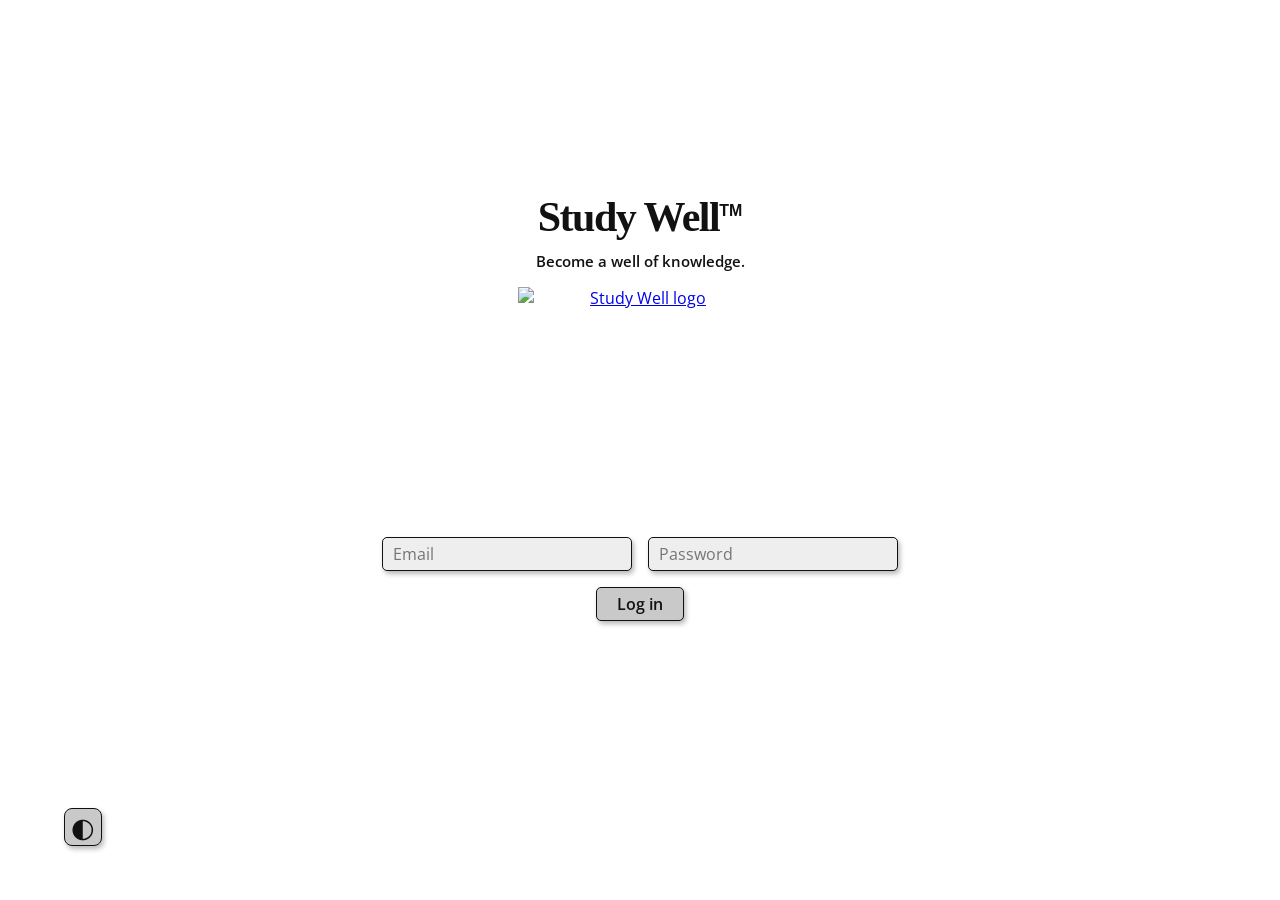
==== commit 6fa6b54d: "Change trademark symbol from ® to TM" ====
--- a/index.html
+++ b/index.html
@@ -15,7 +15,7 @@
   <main class="page-container">
     <section id="login" class="login-screen" aria-labelledby="loginTitle">
       <div class="login-brand">
-        <h1 id="loginTitle" class="wordmark">Study Well<sup>®</sup></h1>
+        <h1 id="loginTitle" class="wordmark">Study Well<sup>TM</sup></h1>
         <p>Become a well of knowledge.</p>
         <a href="https://github.com/Amaury-BE/StudyWell/blob/main/StudyWell-Logo-Light.jpg" target="_blank" rel="noopener noreferrer">
           <img class="login-logo" src="https://raw.githubusercontent.com/Amaury-BE/StudyWell/main/StudyWell-Logo-Light.jpg" alt="Study Well logo">
@@ -37,7 +37,7 @@
       <header class="app-header fixed-header">
         <a class="compact-brand" href="https://github.com/Amaury-BE/StudyWell/blob/main/StudyWell-Logo-Light.jpg" target="_blank" rel="noopener noreferrer">
           <img src="https://raw.githubusercontent.com/Amaury-BE/StudyWell/main/StudyWell-Logo-Light.jpg" alt="Study Well logo">
-          <span class="wordmark">Study Well<sup>®</sup></span>
+          <span class="wordmark">Study Well<sup>TM</sup></span>
         </a>
         <div id="balance" class="balance" aria-label="Drop balance">
           <img class="drop-icon theme-drop-icon" src="https://raw.githubusercontent.com/Amaury-BE/StudyWell/main/Drop-Light.png" alt="">
--- a/style.css
+++ b/style.css
@@ -10,8 +10,8 @@
   --line: #111111;
   --button: #c9c9c9;
   --button-hover: #b7b7b7;
-  --shadow: 3px 4px 0 rgba(0,0,0,.24);
-  --soft-shadow: 2px 3px 5px rgba(0,0,0,.28);
+  --shadow: 3px 4px 0 rgba(0, 0, 0, .24);
+  --soft-shadow: 2px 3px 5px rgba(0, 0, 0, .28);
 }
 
 html[data-theme="dark"] {
@@ -24,12 +24,13 @@
   --line: #f2f2f2;
   --button: #dedede;
   --button-hover: #ffffff;
-  --shadow: 3px 4px 0 rgba(255,255,255,.16);
-  --soft-shadow: 2px 3px 6px rgba(0,0,0,.65);
+  --shadow: 3px 4px 0 rgba(255, 255, 255, .16);
+  --soft-shadow: 2px 3px 6px rgba(0, 0, 0, .65);
 }
 
 * { box-sizing: border-box; }
 html { min-height: 100%; }
+
 body {
   min-height: 100vh;
   margin: 0;
@@ -38,19 +39,45 @@
   font-family: "Open Sans", Arial, sans-serif;
   transition: background-color .2s ease, color .2s ease;
 }
+
 button, input { font: inherit; }
 button { color: #111; }
 [hidden] { display: none !important; }
-.page-container { width: min(100% - 40px, 1120px); margin: 0 auto; }
-.sr-only { position: absolute; width: 1px; height: 1px; padding: 0; margin: -1px; overflow: hidden; clip: rect(0,0,0,0); white-space: nowrap; border: 0; }
-.wordmark { font-family: "Wide Latin", Impact, fantasy; letter-spacing: -1.5px; }
-.wordmark sup { font-family: Arial, sans-serif; font-size: .38em; vertical-align: super; letter-spacing: 0; }
+
+.page-container {
+  width: min(100% - 40px, 1120px);
+  margin: 0 auto;
+}
+
+.sr-only {
+  position: absolute;
+  width: 1px;
+  height: 1px;
+  padding: 0;
+  margin: -1px;
+  overflow: hidden;
+  clip: rect(0, 0, 0, 0);
+  white-space: nowrap;
+  border: 0;
+}
+
+.wordmark {
+  font-family: "Wide Latin", Impact, fantasy;
+  letter-spacing: -1.5px;
+}
+
+.wordmark sup {
+  font-family: Arial, sans-serif;
+  font-size: .38em;
+  vertical-align: super;
+  letter-spacing: 0;
+}
 
 .theme-toggle {
   position: fixed;
   left: clamp(18px, 5vw, 70px);
   bottom: clamp(18px, 6vh, 70px);
-  z-index: 20;
+  z-index: 9999;
   width: 38px;
   height: 38px;
   padding: 0;
@@ -62,6 +89,7 @@
   line-height: 34px;
   cursor: pointer;
 }
+
 .theme-toggle:hover { transform: translateY(-1px); }
 
 .login-screen {
@@ -71,13 +99,33 @@
   justify-items: center;
   padding: 50px 20px 100px;
 }
+
 .login-brand { text-align: center; }
 .login-brand h1 { margin: 0; font-size: clamp(27px, 4vw, 42px); }
 .login-brand p { margin: 10px 0 16px; font-size: 15px; font-weight: 600; }
-.login-logo { display: block; width: clamp(170px, 25vw, 245px); height: 210px; margin: 0 auto 40px; object-fit: contain; mix-blend-mode: multiply; }
+
+.login-logo {
+  display: block;
+  width: clamp(170px, 25vw, 245px);
+  height: 210px;
+  margin: 0 auto 40px;
+  object-fit: contain;
+  mix-blend-mode: multiply;
+}
+
 html[data-theme="dark"] .login-logo,
-html[data-theme="dark"] .compact-brand img { filter: invert(1); mix-blend-mode: screen; }
-.login-form { display: grid; grid-template-columns: repeat(2, minmax(180px, 250px)); gap: 16px; align-items: center; }
+html[data-theme="dark"] .compact-brand img {
+  filter: invert(1);
+  mix-blend-mode: screen;
+}
+
+.login-form {
+  display: grid;
+  grid-template-columns: repeat(2, minmax(180px, 250px));
+  gap: 16px;
+  align-items: center;
+}
+
 .login-form input {
   width: 100%;
   height: 34px;
@@ -89,8 +137,13 @@
   box-shadow: var(--soft-shadow);
   outline: none;
 }
+
 .login-form input:focus { outline: 2px solid var(--text); outline-offset: 2px; }
-.login-form button, .timer-controls button, .logout-button, .shop-item button {
+
+.login-form button,
+.timer-controls button,
+.logout-button,
+.shop-item button {
   min-height: 34px;
   padding: 5px 20px;
   border: 1.5px solid #111;
@@ -100,52 +153,251 @@
   font-weight: 600;
   cursor: pointer;
 }
+
 .login-form button { grid-column: 1 / -1; justify-self: center; }
 button:hover:not(:disabled) { background: var(--button-hover); transform: translateY(-1px); }
 button:focus-visible { outline: 3px solid #4a8cff; outline-offset: 2px; }
 button:disabled { opacity: .45; cursor: not-allowed; box-shadow: none; }
+
 .message { min-height: 22px; margin: 14px 0 0; font-size: 14px; }
 .error-message { color: #bd2020; }
 
-#app { min-height: 100vh; padding: clamp(32px, 8vh, 90px) 20px 80px; }
-.app-header { display: flex; align-items: flex-start; justify-content: space-between; gap: 24px; }
-.compact-brand { display: inline-flex; align-items: center; gap: 10px; color: inherit; text-decoration: none; }
-.compact-brand img { width: 55px; height: 70px; object-fit: contain; mix-blend-mode: multiply; }
+#app {
+  position: relative;
+  isolation: isolate;
+  min-height: 100vh;
+  padding: clamp(120px, 15vh, 160px) 20px 120px;
+}
+
+#app > :not(.water-progress) {
+  position: relative;
+  z-index: 2;
+}
+
+.app-header {
+  display: flex;
+  align-items: flex-start;
+  justify-content: space-between;
+  gap: 24px;
+}
+
+.fixed-header {
+  position: fixed !important;
+  inset: 0;
+  z-index: 9998;
+  pointer-events: none;
+}
+
+.fixed-header > * { pointer-events: auto; }
+
+.compact-brand {
+  position: fixed !important;
+  top: 18px !important;
+  left: clamp(18px, 5vw, 70px) !important;
+  z-index: 9999 !important;
+  display: inline-flex;
+  align-items: center;
+  gap: 10px;
+  padding: 5px 9px;
+  border-radius: 10px;
+  background: var(--bg);
+  color: inherit;
+  text-decoration: none;
+}
+
+.compact-brand img {
+  width: 55px;
+  height: 70px;
+  object-fit: contain;
+  mix-blend-mode: multiply;
+}
+
 .compact-brand .wordmark { font-size: clamp(19px, 3vw, 29px); }
-.balance { display: flex; align-items: center; gap: 7px; padding-top: 13px; font-size: 20px; font-weight: 800; }
-.balance::before { content: "●"; display: inline-block; font-size: 28px; line-height: 1; transform: scaleX(.7) rotate(45deg); }
-
-.timer-panel { display: grid; justify-items: center; margin: clamp(48px, 8vh, 88px) auto 46px; text-align: center; }
-.timer-display { font-family: Silom, Impact, monospace; font-size: clamp(54px, 9vw, 86px); font-weight: 700; letter-spacing: .12em; line-height: 1; font-variant-numeric: tabular-nums; }
+
+.balance {
+  position: fixed !important;
+  top: 18px !important;
+  right: clamp(18px, 5vw, 70px) !important;
+  z-index: 9999 !important;
+  display: flex;
+  align-items: center;
+  gap: 7px;
+  padding: 5px 9px;
+  border-radius: 10px;
+  background: var(--bg);
+  font-size: 20px;
+  font-weight: 800;
+}
+
+.balance::before,
+.item-price::before { content: none; }
+
+.drop-icon { width: 25px; height: 25px; object-fit: contain; }
+.cart-icon { width: 29px; height: 29px; object-fit: contain; }
+
+.logout-button {
+  position: fixed !important;
+  right: clamp(18px, 5vw, 70px) !important;
+  bottom: clamp(18px, 6vh, 70px) !important;
+  z-index: 9999 !important;
+  margin: 0 !important;
+}
+
+.timer-panel {
+  display: grid;
+  justify-items: center;
+  margin: clamp(48px, 8vh, 88px) auto 46px;
+  text-align: center;
+}
+
+.timer-display {
+  font-family: Silom, Impact, monospace;
+  font-size: clamp(54px, 9vw, 86px);
+  font-weight: 700;
+  letter-spacing: .12em;
+  line-height: 1;
+  font-variant-numeric: tabular-nums;
+}
+
 .timer-controls { display: flex; gap: clamp(28px, 6vw, 62px); margin-top: 30px; }
 .timer-controls button { min-width: 80px; }
 .study-total { margin: 30px 0 0; font-size: clamp(18px, 2.3vw, 24px); font-weight: 600; }
 .timer-note { max-width: 620px; margin: 10px auto 0; color: var(--muted); font-size: 12px; }
 
-.notification { width: min(100%, 720px); margin: 22px auto -25px; padding: 10px 14px; border: 1.5px solid var(--line); border-radius: 8px; background: var(--surface); font-weight: 600; text-align: center; }
+.notification {
+  width: min(100%, 720px);
+  margin: 22px auto -25px;
+  padding: 10px 14px;
+  border: 1.5px solid var(--line);
+  border-radius: 8px;
+  background: var(--surface);
+  font-weight: 600;
+  text-align: center;
+}
+
 .notification-error { border-color: #bd2020; }
 .notification-warning { border-color: #b87a00; }
 .notification-success { border-color: #1f7a45; }
 
-.shop-card { width: min(100%, 900px); margin: 0 auto; padding: 10px; border: 1.7px solid var(--line); border-radius: 22px; background: var(--surface); box-shadow: var(--shadow); }
-.shop-card h2 { margin: 0 6px 8px; font-size: 23px; }
+.shop-card {
+  width: min(100%, 900px);
+  margin: 0 auto;
+  padding: 10px;
+  border: 1.7px solid var(--line);
+  border-radius: 22px;
+  background: var(--surface);
+  box-shadow: var(--shadow);
+}
+
+.shop-card h2 { display: flex; align-items: center; gap: 8px; margin: 0 6px 8px; font-size: 23px; }
 #shop { display: grid; gap: 10px; }
-.shop-item { display: grid; grid-template-columns: minmax(220px, .85fr) minmax(300px, 1.45fr); gap: 16px; min-height: 74px; padding: 8px 10px; border: 1.5px solid var(--line); border-radius: 13px; background: var(--bg); }
-.shop-item-details { align-self: center; }
+
+.shop-item {
+  position: static;
+  display: grid;
+  grid-template-columns: minmax(180px, .75fr) minmax(0, 1.6fr);
+  align-items: stretch;
+  gap: 16px;
+  min-height: 74px;
+  padding: 8px 10px;
+  border: 1.5px solid var(--line);
+  border-radius: 13px;
+  background: var(--bg);
+}
+
+.shop-item-details { position: static; max-width: none; align-self: start; }
 .shop-item h3, .shop-item p { margin: 0; }
 .shop-item h3 { font-size: 19px; }
 .item-description { font-style: italic; }
-.item-price { align-self: stretch; display: flex; align-items: center; gap: 6px; padding: 10px 12px; border: 1.5px solid var(--line); border-radius: 12px; background: var(--surface); font-weight: 800; }
-.item-price::before { content: "●"; font-size: 24px; transform: scaleX(.7) rotate(45deg); }
-.shop-item button { align-self: center; justify-self: end; min-width: 84px; margin-left: auto; }
-.shop-item { position: relative; }
-.shop-item .item-price { position: absolute; inset: 8px 10px 8px 38%; }
-.shop-item .shop-item-details { position: relative; z-index: 1; max-width: 34%; }
-.shop-item button { position: relative; z-index: 2; }
-.secret-row { display: grid; grid-template-columns: minmax(220px, .85fr) minmax(300px, 1.45fr); gap: 16px; margin-top: 10px; padding: 8px 10px; border: 1.5px solid var(--line); border-radius: 13px; background: var(--bg); }
-.secret-row strong { align-self: center; font-size: 19px; }
-#secretContent { min-height: 62px; margin: 0; padding: 12px; overflow: auto; white-space: pre-wrap; border: 1.5px solid var(--line); border-radius: 12px; background: var(--surface); color: var(--muted); font-family: "Open Sans", Arial, sans-serif; }
-.logout-button { display: block; margin: 20px 0 0 auto; }
+.shop-item button { position: relative; z-index: 2; align-self: center; justify-self: end; min-width: 84px; margin-left: auto; }
+
+.shop-item-content {
+  min-width: 0;
+  display: flex;
+  align-items: stretch;
+  justify-content: flex-end;
+}
+
+.unlock-button {
+  display: inline-flex;
+  align-items: center;
+  justify-content: center;
+  gap: 7px;
+  min-width: 92px;
+  margin-left: auto;
+}
+
+.item-secret {
+  width: 100%;
+  min-height: 58px;
+  padding: 12px;
+  border: 1.5px solid var(--line);
+  border-radius: 12px;
+  background: var(--surface);
+  color: var(--text);
+  white-space: pre-wrap;
+  overflow-wrap: anywhere;
+  word-break: break-word;
+}
+
+.item-secret a { color: inherit; text-decoration: underline; text-underline-offset: 2px; }
+.item-secret-loading { color: var(--muted); }
+.secret-row, #secretContent, .item-price { display: none !important; }
+
+/* Dynamic knowledge-well background */
+.water-progress {
+  --water-level: 0%;
+  position: fixed;
+  inset: 0;
+  z-index: 0;
+  overflow: hidden;
+  pointer-events: none;
+  transition: opacity .35s ease;
+}
+
+.water-body {
+  position: absolute;
+  left: 0;
+  right: 0;
+  bottom: 0;
+  height: var(--water-level);
+  background: linear-gradient(180deg, rgba(72, 190, 255, .38) 0%, rgba(18, 119, 220, .52) 48%, rgba(5, 73, 166, .68) 100%);
+  transition: height 1.1s cubic-bezier(.22, .8, .25, 1);
+}
+
+.water-surface {
+  position: absolute;
+  left: -10%;
+  width: 120%;
+  height: 34px;
+  bottom: calc(var(--water-level) - 17px);
+  border-radius: 50%;
+  transition: bottom 1.1s cubic-bezier(.22, .8, .25, 1);
+}
+
+.water-surface-back {
+  background: rgba(82, 198, 255, .30);
+  animation: wave-drift 7s linear infinite reverse;
+}
+
+.water-surface-front {
+  bottom: calc(var(--water-level) - 23px);
+  background: rgba(24, 143, 235, .38);
+  animation: wave-drift 5s linear infinite;
+}
+
+html[data-theme="dark"] .water-body {
+  background: linear-gradient(180deg, rgba(29, 151, 221, .28) 0%, rgba(11, 91, 175, .45) 52%, rgba(3, 42, 101, .72) 100%);
+}
+
+html[data-theme="dark"] .water-surface-back { background: rgba(53, 177, 235, .24); }
+html[data-theme="dark"] .water-surface-front { background: rgba(18, 112, 196, .34); }
+
+@keyframes wave-drift {
+  0% { transform: translateX(-3%) skewX(-8deg) scaleY(.75); }
+  50% { transform: translateX(3%) skewX(8deg) scaleY(1.15); }
+  100% { transform: translateX(-3%) skewX(-8deg) scaleY(.75); }
+}
 
 @media (max-width: 700px) {
   .page-container { width: min(100% - 20px, 1120px); }
@@ -156,153 +408,26 @@
   .timer-display { letter-spacing: .04em; }
   .timer-controls { width: 100%; gap: 10px; }
   .timer-controls button { flex: 1; min-width: 0; padding-inline: 8px; }
-  .shop-item, .secret-row { grid-template-columns: 1fr; }
-  .shop-item .shop-item-details { max-width: none; padding-right: 100px; }
-  .shop-item .item-price { position: static; min-height: 50px; }
-  .shop-item button { position: absolute; top: 12px; right: 12px; }
-  .secret-row { gap: 8px; }
-}
-
-@media (max-width: 430px) {
-  .app-header { align-items: center; }
-  .compact-brand .wordmark { font-size: 16px; }
-  .compact-brand img { width: 42px; height: 54px; }
-  .balance { font-size: 16px; }
-  .timer-display { font-size: 48px; }
-}
-.fixed-header {
-  position: fixed;
-  inset: 0;
-  pointer-events: none;
-  z-index: 25;
-}
-
-.fixed-header > * {
-  pointer-events: auto;
-}
-
-/* Logo + brand name */
-.compact-brand {
-  position: fixed;
-  top: 18px;
-  left: clamp(18px,5vw,70px);
-  z-index: 26;
-
-  display: inline-flex;
-  align-items: center;
-  gap: 10px;
-
-  background: var(--bg);
-  border-radius: 10px;
-  padding: 5px 9px;
-}
-
-/* Drop counter */
-.balance {
-  position: fixed;
-  top: 18px;
-  right: clamp(18px,5vw,70px);
-  z-index: 26;
-
-  display: flex;
-  align-items: center;
-  gap: 7px;
-
-  background: var(--bg);
-  border-radius: 10px;
-  padding: 5px 9px;
-}
-
-/* Logout button */
-.logout-button {
-  position: fixed;
-  right: clamp(18px,5vw,70px);
-  bottom: clamp(18px,6vh,70px);
-  z-index: 26;
-  margin: 0;
-}
-
-.balance::before,.item-price::before { content: none; }
-.drop-icon { width: 25px; height: 25px; object-fit: contain; }
-.cart-icon { width: 29px; height: 29px; object-fit: contain; }
-.shop-card h2 { display: flex; align-items: center; gap: 8px; }
-.logout-button { position: fixed; right: clamp(18px,5vw,70px); bottom: clamp(18px,6vh,70px); z-index: 20; margin: 0; }
-#app { padding-top: clamp(120px,15vh,160px); padding-bottom: 120px; }
-.shop-item { position: static; grid-template-columns: minmax(180px,.75fr) minmax(0,1.6fr); align-items: stretch; }
-.shop-item .shop-item-details { position: static; max-width: none; align-self: start; }
-.shop-item-content { min-width: 0; display: flex; align-items: stretch; justify-content: flex-end; }
-.unlock-button { display: inline-flex; align-items: center; justify-content: center; gap: 7px; min-width: 92px; margin-left: auto; }
-.item-secret { width: 100%; min-height: 58px; padding: 12px; border: 1.5px solid var(--line); border-radius: 12px; background: var(--surface); color: var(--text); white-space: pre-wrap; overflow-wrap: anywhere; word-break: break-word; }
-.item-secret a { color: inherit; text-decoration: underline; text-underline-offset: 2px; }
-.item-secret-loading { color: var(--muted); }
-.secret-row,#secretContent,.item-price { display: none !important; }
-@media (max-width:700px) {
-  .fixed-header { padding: 10px; }
-  .compact-brand { gap: 6px; }
+  .compact-brand { top: 10px !important; left: 10px !important; gap: 6px; }
   .compact-brand img { width: 38px; height: 48px; }
   .compact-brand .wordmark { font-size: 14px; }
-  .balance { font-size: 16px; }
+  .balance { top: 10px !important; right: 10px !important; font-size: 16px; }
   .drop-icon { width: 21px; height: 21px; }
   .shop-item { grid-template-columns: 1fr; }
   .shop-item .shop-item-details { padding-right: 0; }
   .shop-item button { position: static; }
   .shop-item-content { justify-content: stretch; }
   .unlock-button { width: 100%; }
-  .logout-button { right: 12px; bottom: 12px; }
+  .logout-button { right: 12px !important; bottom: 12px !important; }
   .theme-toggle { left: 12px; bottom: 12px; }
-  .compact-brand { top: 10px; left: 10px; }
-  .balance { top: 10px; right: 10px; }
-}
-
-/* Dynamic knowledge-well background */
-#app { position: relative; isolation: isolate; }
-#app > :not(.water-progress) { position: relative; z-index: 2; }
-.water-progress {
-  --water-level: 0%;
-  position: fixed;
-  inset: 0;
-  z-index: 0;
-  overflow: hidden;
-  pointer-events: none;
-  transition: opacity .35s ease;
-}
-.water-body {
-  position: absolute;
-  left: 0;
-  right: 0;
-  bottom: 0;
-  height: var(--water-level);
-  background: linear-gradient(180deg, rgba(72, 190, 255, .38) 0%, rgba(18, 119, 220, .52) 48%, rgba(5, 73, 166, .68) 100%);
-  transition: height 1.1s cubic-bezier(.22, .8, .25, 1);
-}
-.water-surface {
-  position: absolute;
-  left: -10%;
-  width: 120%;
-  height: 34px;
-  bottom: calc(var(--water-level) - 17px);
-  border-radius: 50%;
-  transition: bottom 1.1s cubic-bezier(.22, .8, .25, 1);
-}
-.water-surface-back {
-  background: rgba(82, 198, 255, .30);
-  animation: wave-drift 7s linear infinite reverse;
-}
-.water-surface-front {
-  bottom: calc(var(--water-level) - 23px);
-  background: rgba(24, 143, 235, .38);
-  animation: wave-drift 5s linear infinite;
-}
-html[data-theme="dark"] .water-body {
-  background: linear-gradient(180deg, rgba(29, 151, 221, .28) 0%, rgba(11, 91, 175, .45) 52%, rgba(3, 42, 101, .72) 100%);
-}
-html[data-theme="dark"] .water-surface-back { background: rgba(53, 177, 235, .24); }
-html[data-theme="dark"] .water-surface-front { background: rgba(18, 112, 196, .34); }
-@keyframes wave-drift {
-  0% { transform: translateX(-3%) skewX(-8deg) scaleY(.75); }
-  50% { transform: translateX(3%) skewX(8deg) scaleY(1.15); }
-  100% { transform: translateX(-3%) skewX(-8deg) scaleY(.75); }
-}
+}
+
+@media (max-width: 430px) {
+  .compact-brand .wordmark { font-size: 14px; }
+  .balance { font-size: 16px; }
+  .timer-display { font-size: 48px; }
+}
+
 @media (prefers-reduced-motion: reduce) {
   .water-body, .water-surface { transition: none; }
   .water-surface { animation: none; }
